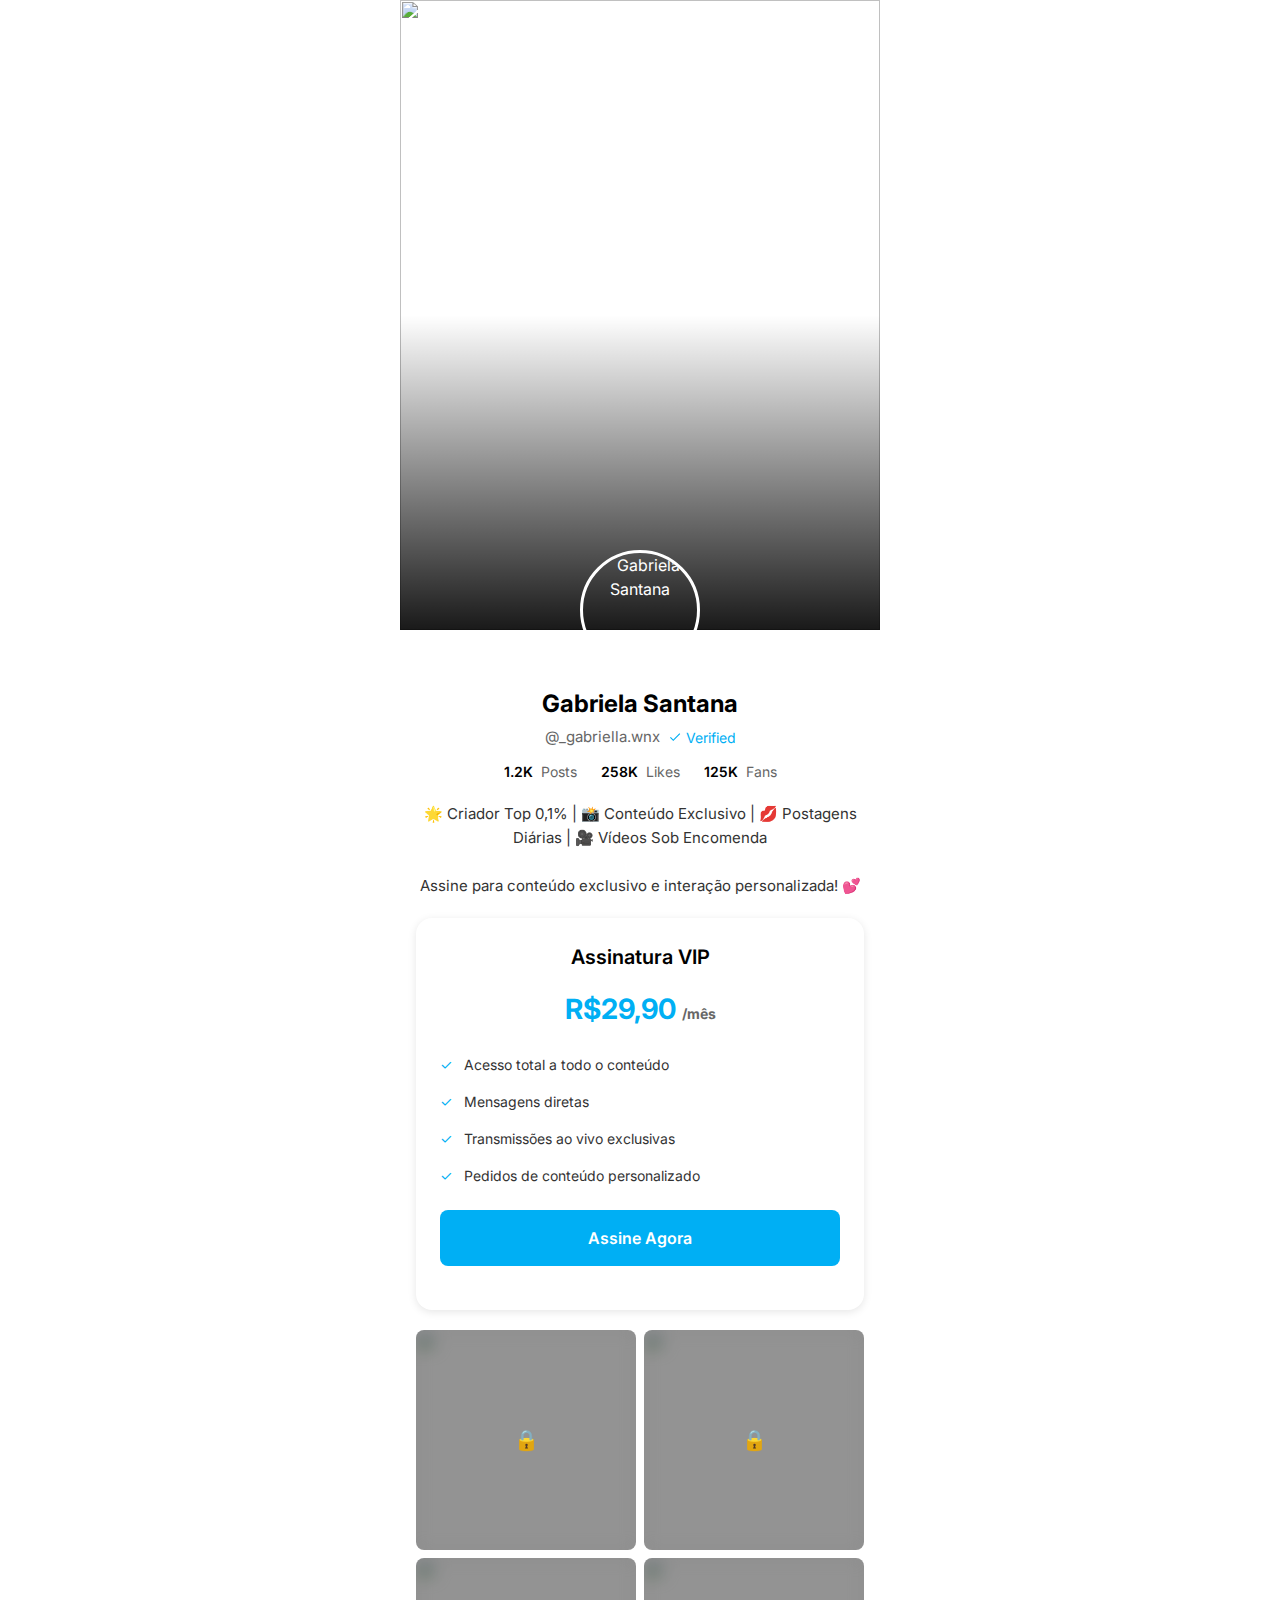
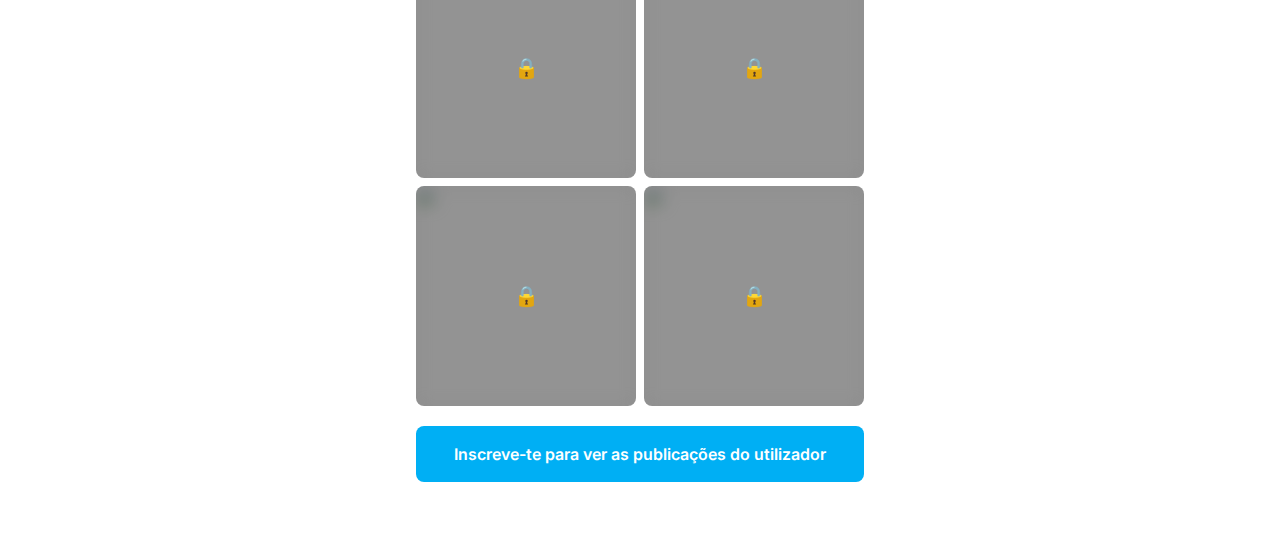
==== index.htm @ 66ccd532 "index.htm" ====
<!DOCTYPE html>
<html lang="pt-BR">
<head>
    <meta charset="UTF-8">
    <meta name="viewport" content="width=device-width, initial-scale=1.0">
    <meta name="description" content="Conteúdo exclusivo de Gabriela Santana">
    <title>Gabriela Santana | OnlyFans</title>
    
    <link rel="preconnect" href="https://fonts.googleapis.com">
    <link rel="preconnect" href="https://fonts.gstatic.com" crossorigin>
    <link href="https://fonts.googleapis.com/css2?family=Inter:wght@400;500;600;700&display=swap" rel="stylesheet">
    
    <style>
        * {
            margin: 0;
            padding: 0;
            box-sizing: border-box;
        }

        body {
            font-family: 'Inter', sans-serif;
            background: #ffffff;
            color: #ffffff;
            line-height: 1.5;
            overflow-x: hidden;
        }

        .container {
            max-width: 480px;
            margin: 0 auto;
            padding: 0;
            position: relative;
        }

        .cover-wrapper {
            position: relative;
            width: 100%;
            height: 70vh;
            overflow: hidden;
        }

        .cover-image {
            width: 100%;
            height: 100%;
            object-fit: cover;
            display: block;
        }

        .cover-gradient {
            position: absolute;
            bottom: 0;
            left: 0;
            right: 0;
            height: 50%;
            background: linear-gradient(to bottom, transparent, rgba(0,0,0,0.9));
        }

        .profile-section {
            margin-top: -80px;
            position: relative;
            padding: 0 16px;
        }

        .profile-header {
            display: flex;
            flex-direction: column;
            align-items: center;
            text-align: center;
            margin-bottom: 20px;
        }

        .profile-image {
            width: 120px;
            height: 120px;
            border-radius: 50%;
            border: 3px solid #fff;
            object-fit: cover;
            margin-bottom: 16px;
        }

        .profile-info {
            width: 100%;
        }

        .profile-name {
            font-size: 24px;
            font-weight: 700;
            margin-bottom: 4px;
            color: #000;
        }

        .profile-username {
            color: #666;
            font-size: 15px;
            display: flex;
            align-items: center;
            justify-content: center;
            gap: 8px;
            margin-bottom: 12px;
        }

        .verified-badge {
            color: #00aff4;
            display: flex;
            align-items: center;
            gap: 4px;
            font-size: 14px;
        }

        .profile-stats {
            display: flex;
            justify-content: center;
            gap: 24px;
            margin-top: 12px;
            color: #666;
            font-size: 14px;
        }

        .stat {
            display: flex;
            align-items: center;
            gap: 4px;
        }

        .stat-value {
            color: #000;
            font-weight: 600;
            margin-right: 4px;
        }

        .profile-description {
            text-align: center;
            margin: 20px 0;
            font-size: 15px;
            line-height: 1.6;
            color: #333;
        }

        .subscription-section {
            background: #fff;
            border-radius: 16px;
            padding: 24px;
            margin: 20px 0;
            box-shadow: 0 2px 8px rgba(0,0,0,0.1);
        }

        .subscription-header {
            text-align: center;
            margin-bottom: 20px;
        }

        .subscription-title {
            font-size: 20px;
            font-weight: 600;
            margin-bottom: 16px;
            color: #000;
        }

        .subscription-price {
            font-size: 28px;
            font-weight: 700;
            color: #00aff4;
        }

        .subscription-period {
            font-size: 14px;
            color: #666;
        }

        .features-list {
            margin: 24px 0;
            list-style: none;
        }

        .feature-item {
            display: flex;
            align-items: center;
            gap: 12px;
            margin-bottom: 16px;
            color: #333;
            font-size: 14px;
        }

        .feature-icon {
            color: #00aff4;
        }

        .subscribe-button {
            width: 100%;
            background: #00aff4;
            color: white;
            font-weight: 600;
            padding: 16px;
            border-radius: 8px;
            border: none;
            cursor: pointer;
            font-size: 16px;
            transition: all 0.2s;
            margin-bottom: 20px;
            text-decoration: none;
            display: inline-block;
            text-align: center;
        }

        .subscribe-button:hover {
            background: #0095d4;
        }

        .media-grid {
            display: grid;
            grid-template-columns: repeat(2, 1fr);
            gap: 8px;
            margin: 20px 0;
        }

        .media-item {
            position: relative;
            aspect-ratio: 1;
            border-radius: 8px;
            overflow: hidden;
            background: #f5f5f5;
        }

        .media-item img {
            width: 100%;
            height: 100%;
            object-fit: cover;
            filter: blur(8px);
        }

        .media-overlay {
            position: absolute;
            top: 0;
            left: 0;
            right: 0;
            bottom: 0;
            background: rgba(0,0,0,0.4);
            display: flex;
            align-items: center;
            justify-content: center;
        }

        .lock-icon {
            font-size: 20px;
            color: #ffffff;
        }

        .bottom-subscribe {
            margin: 20px 0 40px;
        }
    </style>
</head>
<body>
    <div class="container">
        <div class="cover-wrapper">
            <img src="https://i.ibb.co/3FPSBGY/IMG-20241104-070835-782.jpg" alt="" class="cover-image">
            <div class="cover-gradient"></div>
        </div>
        
        <div class="profile-section">
            <div class="profile-header">
                <img src="https://i.ibb.co/gPbP9vx/IMG-20241127-095123-100.webp" alt="Gabriela Santana" class="profile-image">
                <div class="profile-info">
                    <h1 class="profile-name">Gabriela Santana</h1>
                    <p class="profile-username">
                        @_gabriella.wnx
                        <span class="verified-badge">
                            <svg width="14" height="14" viewBox="0 0 24 24" fill="currentColor">
                                <path d="M9 16.17L4.83 12l-1.42 1.41L9 19 21 7l-1.41-1.41L9 16.17z"/>
                            </svg>
                            Verified
                        </span>
                    </p>
                    <div class="profile-stats">
                        <div class="stat">
                            <span class="stat-value">1.2K</span>
                            <span>Posts</span>
                        </div>
                        <div class="stat">
                            <span class="stat-value">258K</span>
                            <span>Likes</span>
                        </div>
                        <div class="stat">
                            <span class="stat-value">125K</span>
                            <span>Fans</span>
                        </div>
                    </div>
                </div>
            </div>

            <p class="profile-description">
                🌟 Criador Top 0,1% | 📸 Conteúdo Exclusivo | 💋 Postagens Diárias | 🎥 Vídeos Sob Encomenda
                <br><br>
                Assine para conteúdo exclusivo e interação personalizada! 💕
            </p>

            <div class="subscription-section">
                <div class="subscription-header">
                    <h2 class="subscription-title">Assinatura VIP</h2>
                    <div class="subscription-price">
                        R$29,90
                        <span class="subscription-period">/mês</span>
                    </div>
                </div>

                <ul class="features-list">
                    <li class="feature-item">
                        <span class="feature-icon">✓</span>
                        Acesso total a todo o conteúdo
                    </li>
                    <li class="feature-item">
                        <span class="feature-icon">✓</span>
                        Mensagens diretas
                    </li>
                    <li class="feature-item">
                        <span class="feature-icon">✓</span>
                        Transmissões ao vivo exclusivas
                    </li>
                    <li class="feature-item">
                        <span class="feature-icon">✓</span>
                        Pedidos de conteúdo personalizado
                    </li>
                </ul>

                <a href="https://pay.kirvano.com/eeba3c91-de80-4eec-9a55-396ccc38cf8a" class="subscribe-button">Assine Agora</a>
            </div>

            <div class="media-grid">
                <div class="media-item">
                    <img src="https://i.ibb.co/XVQtVwn/IMG-20241202-033858-531.jpg" alt="">
                    <div class="media-overlay">
                        <span class="lock-icon">🔒</span>
                    </div>
                </div>
                <div class="media-item">
                    <img src="https://i.ibb.co/9W8nZWs/IMG-20241201-152701-848.jpg" alt="">
                    <div class="media-overlay">
                        <span class="lock-icon">🔒</span>
                    </div>
                </div>
                <div class="media-item">
                    <img src="https://i.ibb.co/0qDbNf8/IMG-20241112-215554-311.jpg" alt="">
                    <div class="media-overlay">
                        <span class="lock-icon">🔒</span>
                    </div>
                </div>
                <div class="media-item">
                    <img src="https://i.ibb.co/7gFFB27/IMG-20241107-072830-158.jpg" alt="">
                    <div class="media-overlay">
                        <span class="lock-icon">🔒</span>
                    </div>
                </div>
                <div class="media-item">
                    <img src="https://i.ibb.co/1r2XWj3/Pics-by-Telegram-onlyforfan-online-151.jpg" alt="">
                    <div class="media-overlay">
                        <span class="lock-icon">🔒</span>
                    </div>
                </div>
                <div class="media-item">
                    <img src="https://i.ibb.co/g9JNLh4/Pics-by-Telegram-onlyforfan-online-63.jpg" alt="">
                    <div class="media-overlay">
                        <span class="lock-icon">🔒</span>
                    </div>
                </div>
            </div>
            
            <div class="bottom-subscribe">
                <a href="https://pay.kirvano.com/eeba3c91-de80-4eec-9a55-396ccc38cf8a" class="subscribe-button">Inscreve-te para ver as publicações do utilizador</a>
            </div>
        </div>
    </div>
</body>
</html>
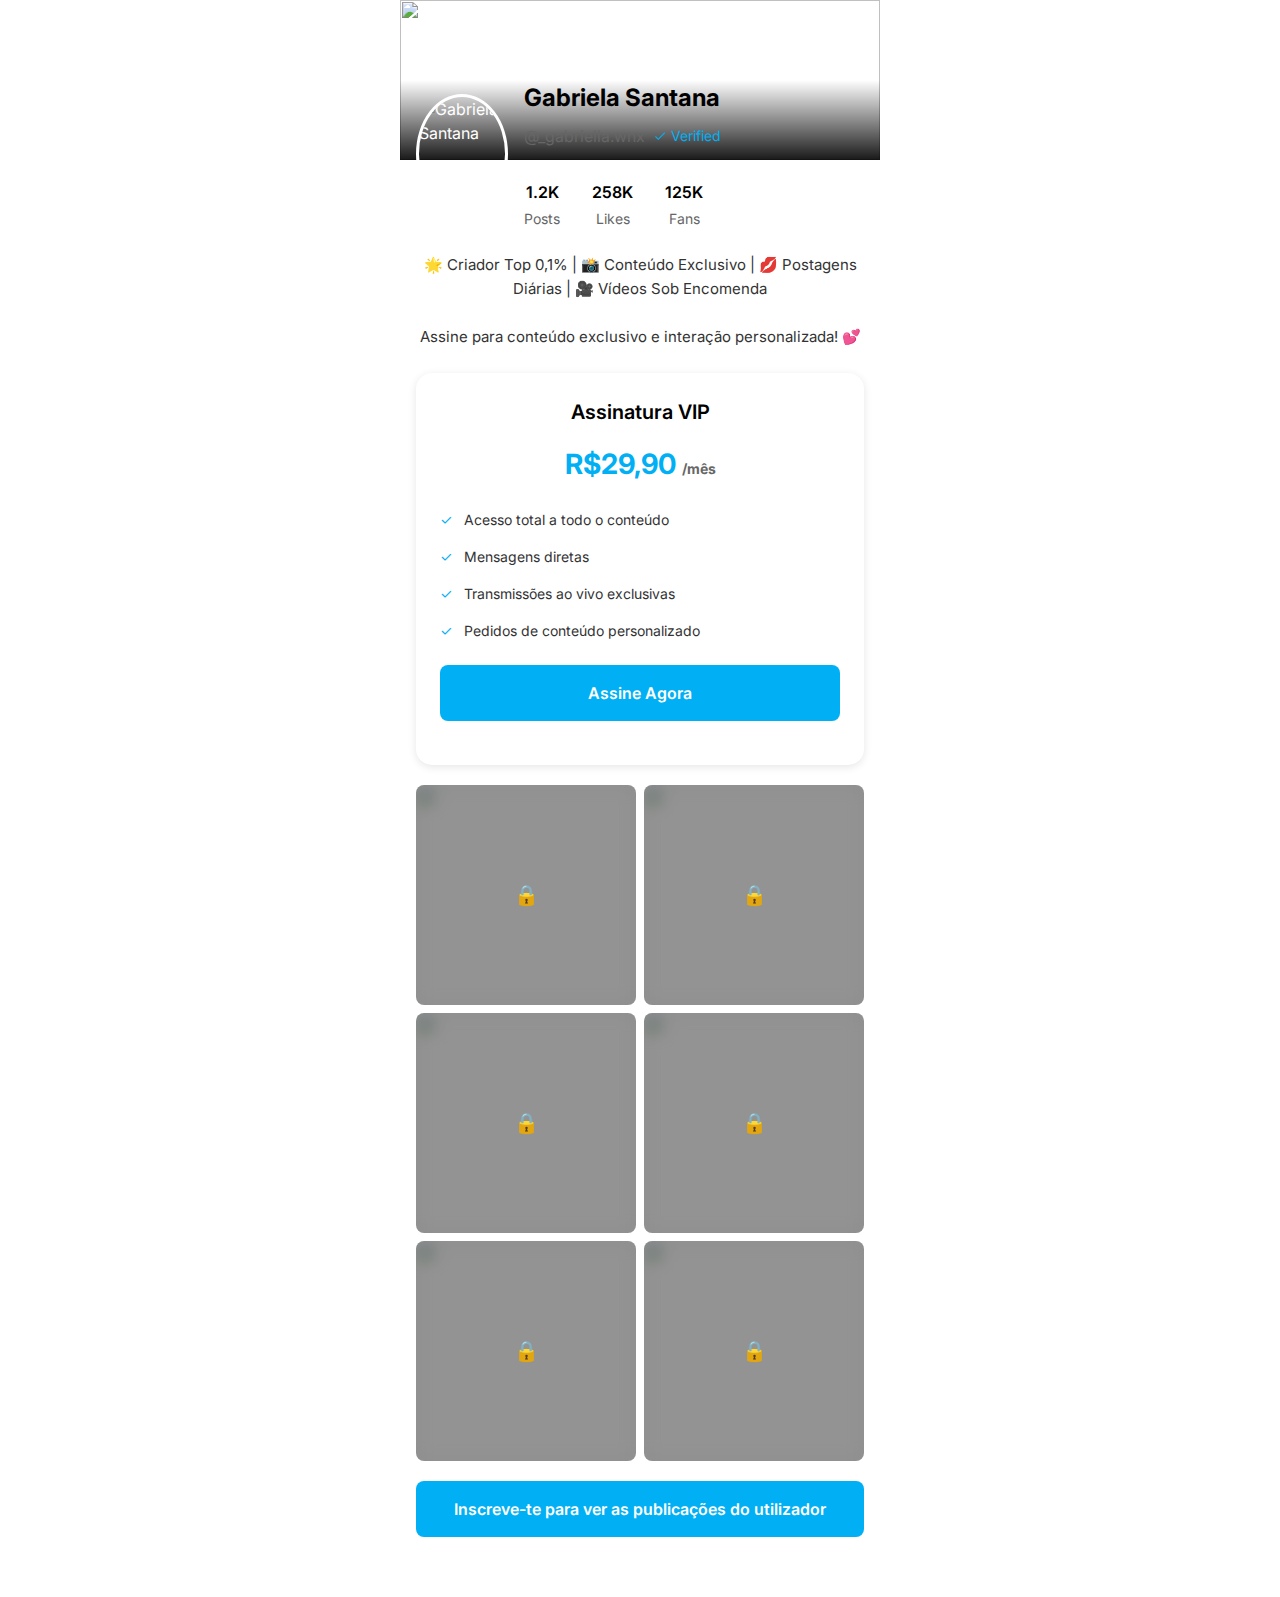
==== commit 65087425: "index.htm" ====
--- a/index.htm
+++ b/index.htm
@@ -35,11 +35,14 @@
         .cover-wrapper {
             position: relative;
             width: 100%;
-            height: 70vh;
+            padding-top: 33.33%;
             overflow: hidden;
         }
 
         .cover-image {
+            position: absolute;
+            top: 0;
+            left: 0;
             width: 100%;
             height: 100%;
             object-fit: cover;
@@ -63,10 +66,9 @@
 
         .profile-header {
             display: flex;
-            flex-direction: column;
-            align-items: center;
-            text-align: center;
+            align-items: center;
             margin-bottom: 20px;
+            gap: 16px;
         }
 
         .profile-image {
@@ -75,28 +77,29 @@
             border-radius: 50%;
             border: 3px solid #fff;
             object-fit: cover;
-            margin-bottom: 16px;
         }
 
         .profile-info {
             width: 100%;
+            display: flex;
+            flex-direction: column;
+            text-align: left;
         }
 
         .profile-name {
             font-size: 24px;
             font-weight: 700;
-            margin-bottom: 4px;
+            margin-bottom: 8px;
             color: #000;
         }
 
         .profile-username {
             color: #666;
-            font-size: 15px;
-            display: flex;
-            align-items: center;
-            justify-content: center;
+            font-size: 16px;
+            display: flex;
+            align-items: center;
             gap: 8px;
-            margin-bottom: 12px;
+            margin-bottom: 16px;
         }
 
         .verified-badge {
@@ -109,15 +112,15 @@
 
         .profile-stats {
             display: flex;
-            justify-content: center;
-            gap: 24px;
-            margin-top: 12px;
+            gap: 32px;
+            margin-top: 16px;
             color: #666;
             font-size: 14px;
         }
 
         .stat {
             display: flex;
+            flex-direction: column;
             align-items: center;
             gap: 4px;
         }
@@ -125,12 +128,12 @@
         .stat-value {
             color: #000;
             font-weight: 600;
-            margin-right: 4px;
+            font-size: 16px;
         }
 
         .profile-description {
             text-align: center;
-            margin: 20px 0;
+            margin: 24px 0;
             font-size: 15px;
             line-height: 1.6;
             color: #333;
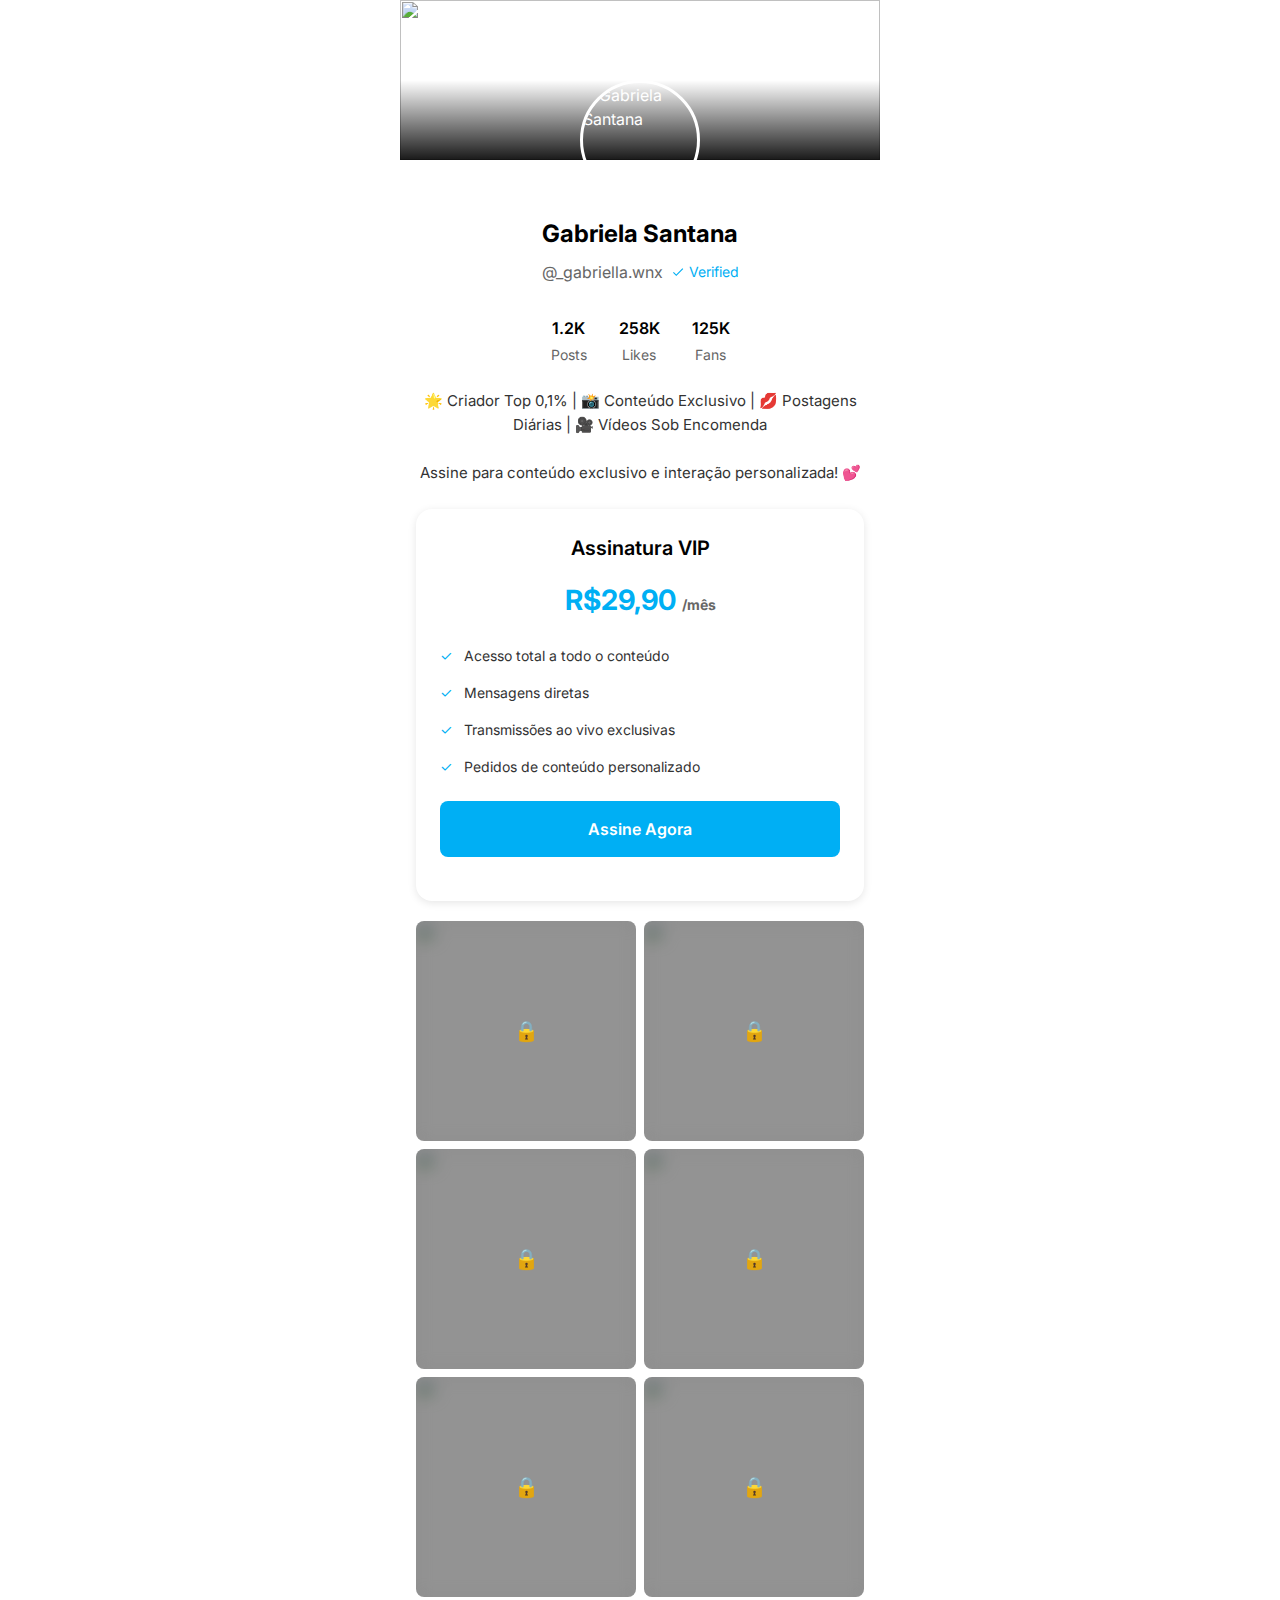
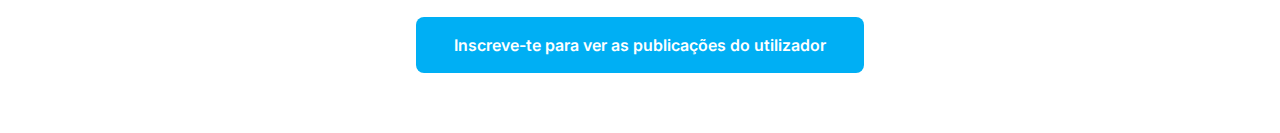
==== commit 8edf764b: "index.htm" ====
--- a/index.htm
+++ b/index.htm
@@ -66,9 +66,9 @@
 
         .profile-header {
             display: flex;
+            flex-direction: column;
             align-items: center;
             margin-bottom: 20px;
-            gap: 16px;
         }
 
         .profile-image {
@@ -77,13 +77,15 @@
             border-radius: 50%;
             border: 3px solid #fff;
             object-fit: cover;
+            margin-bottom: 16px;
         }
 
         .profile-info {
             width: 100%;
             display: flex;
             flex-direction: column;
-            text-align: left;
+            align-items: center;
+            text-align: center;
         }
 
         .profile-name {
@@ -98,6 +100,7 @@
             font-size: 16px;
             display: flex;
             align-items: center;
+            justify-content: center;
             gap: 8px;
             margin-bottom: 16px;
         }
@@ -112,10 +115,12 @@
 
         .profile-stats {
             display: flex;
+            justify-content: center;
             gap: 32px;
             margin-top: 16px;
             color: #666;
             font-size: 14px;
+            width: 100%;
         }
 
         .stat {
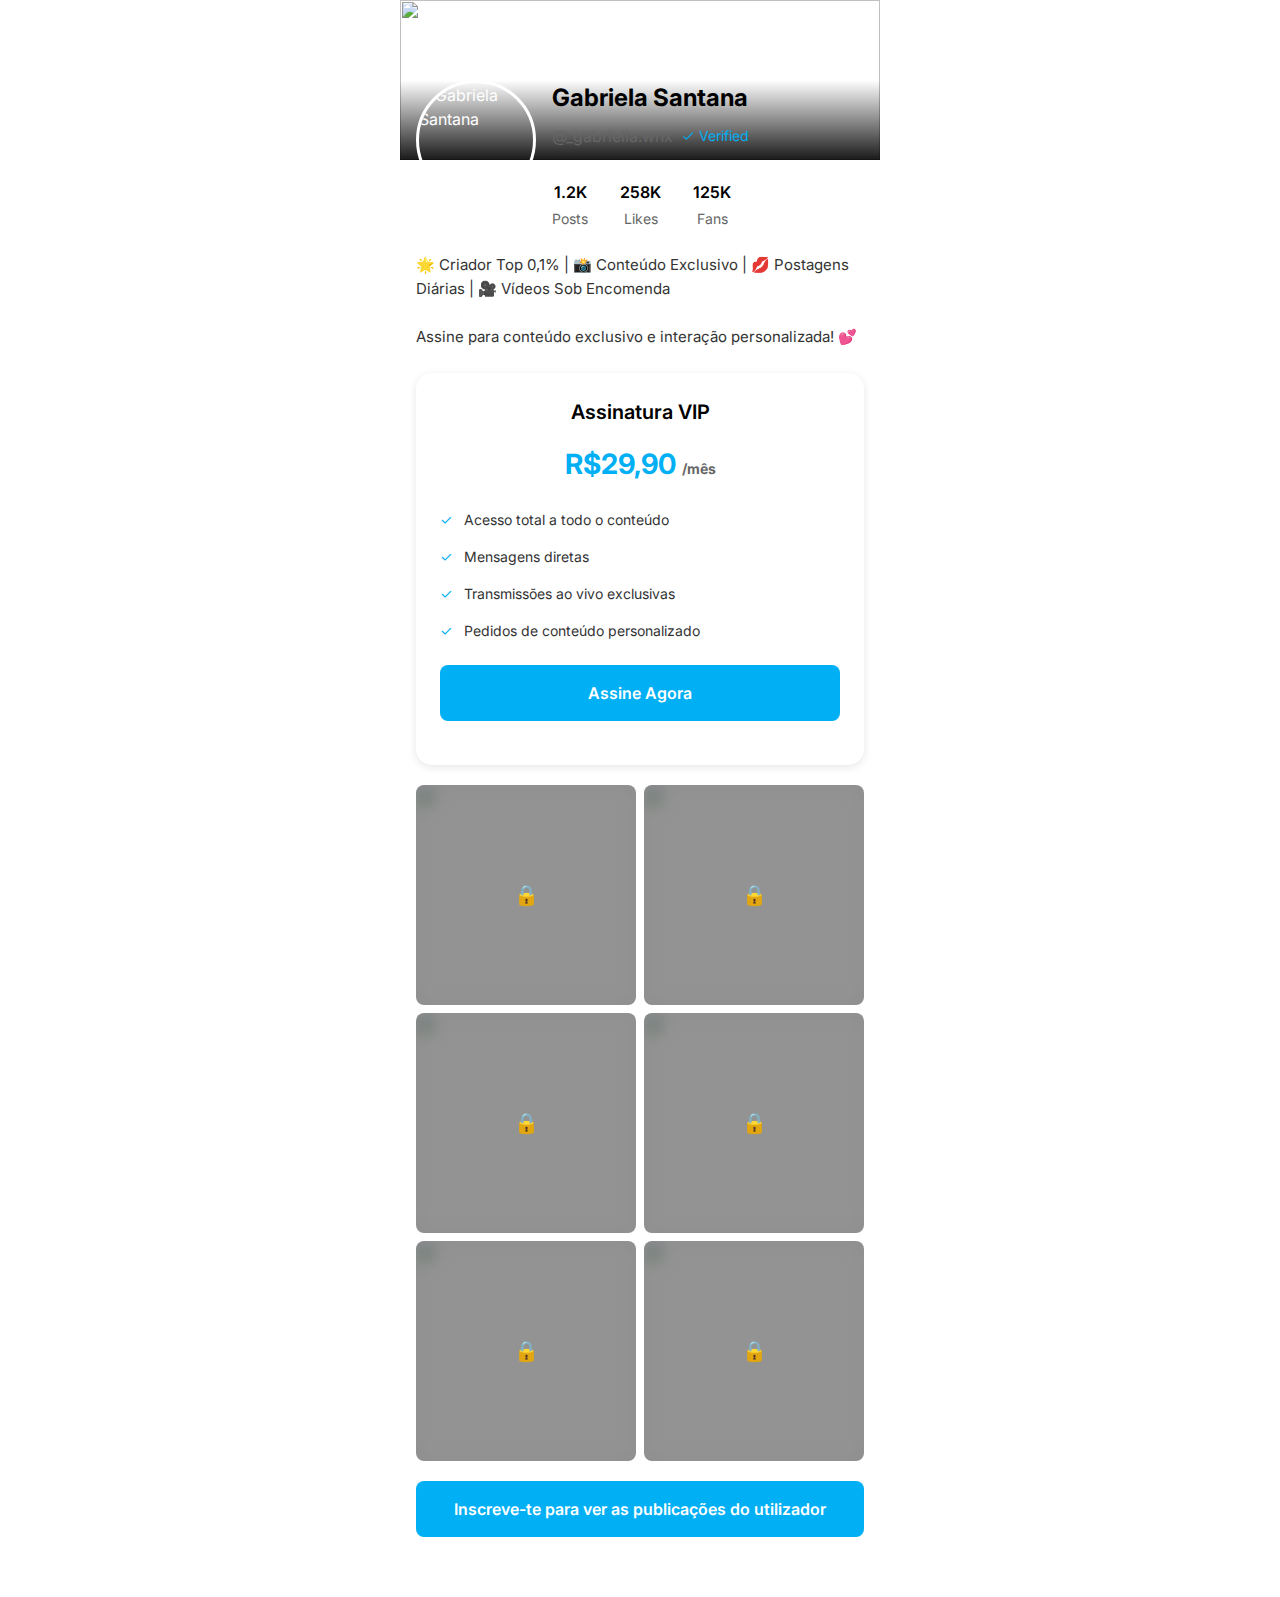
==== commit 39d61d34: "index.htm" ====
--- a/index.htm
+++ b/index.htm
@@ -66,8 +66,8 @@
 
         .profile-header {
             display: flex;
-            flex-direction: column;
-            align-items: center;
+            flex-direction: row;
+            align-items: flex-start;
             margin-bottom: 20px;
         }
 
@@ -77,15 +77,14 @@
             border-radius: 50%;
             border: 3px solid #fff;
             object-fit: cover;
-            margin-bottom: 16px;
+            margin-right: 16px;
         }
 
         .profile-info {
-            width: 100%;
             display: flex;
             flex-direction: column;
-            align-items: center;
-            text-align: center;
+            align-items: flex-start;
+            text-align: left;
         }
 
         .profile-name {
@@ -100,7 +99,7 @@
             font-size: 16px;
             display: flex;
             align-items: center;
-            justify-content: center;
+            justify-content: flex-start;
             gap: 8px;
             margin-bottom: 16px;
         }
@@ -115,7 +114,7 @@
 
         .profile-stats {
             display: flex;
-            justify-content: center;
+            justify-content: flex-start;
             gap: 32px;
             margin-top: 16px;
             color: #666;
@@ -137,7 +136,7 @@
         }
 
         .profile-description {
-            text-align: center;
+            text-align: left;
             margin: 24px 0;
             font-size: 15px;
             line-height: 1.6;
@@ -267,7 +266,10 @@
         
         <div class="profile-section">
             <div class="profile-header">
+                <!-- Foto de Perfil à Esquerda -->
                 <img src="https://i.ibb.co/gPbP9vx/IMG-20241127-095123-100.webp" alt="Gabriela Santana" class="profile-image">
+
+                <!-- Informações do Perfil à Direita e Abaixo da Foto -->
                 <div class="profile-info">
                     <h1 class="profile-name">Gabriela Santana</h1>
                     <p class="profile-username">
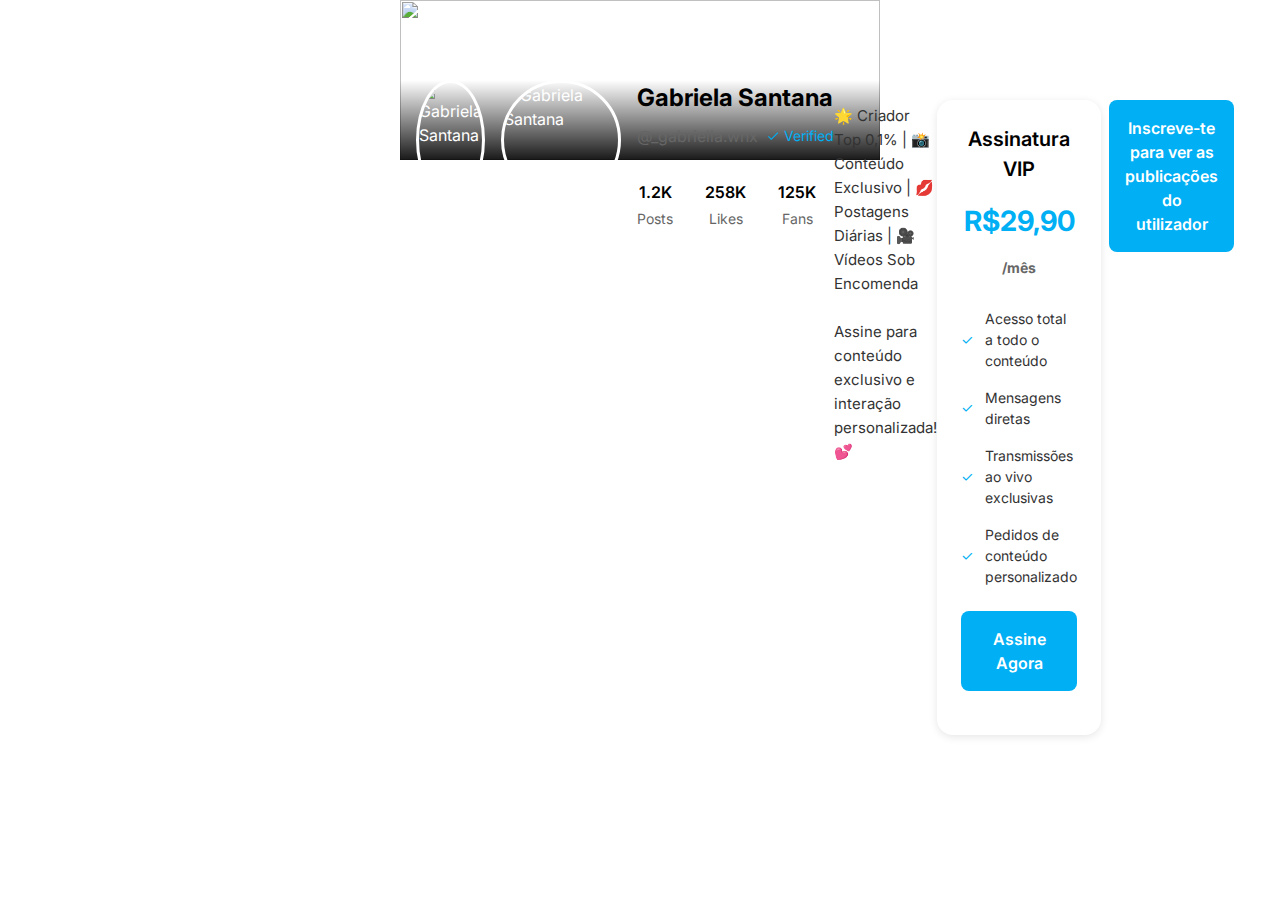
==== commit fe99987c: "index.htm" ====
--- a/index.htm
+++ b/index.htm
@@ -269,34 +269,40 @@
                 <!-- Foto de Perfil à Esquerda -->
                 <img src="https://i.ibb.co/gPbP9vx/IMG-20241127-095123-100.webp" alt="Gabriela Santana" class="profile-image">
 
-                <!-- Informações do Perfil à Direita e Abaixo da Foto -->
-                <div class="profile-info">
-                    <h1 class="profile-name">Gabriela Santana</h1>
-                    <p class="profile-username">
-                        @_gabriella.wnx
-                        <span class="verified-badge">
-                            <svg width="14" height="14" viewBox="0 0 24 24" fill="currentColor">
-                                <path d="M9 16.17L4.83 12l-1.42 1.41L9 19 21 7l-1.41-1.41L9 16.17z"/>
-                            </svg>
-                            Verified
-                        </span>
-                    </p>
-                    <div class="profile-stats">
-                        <div class="stat">
-                            <span class="stat-value">1.2K</span>
-                            <span>Posts</span>
-                        </div>
-                        <div class="stat">
-                            <span class="stat-value">258K</span>
-                            <span>Likes</span>
-                        </div>
-                        <div class="stat">
-                            <span class="stat-value">125K</span>
-                            <span>Fans</span>
-                        </div>
-                    </div>
-                </div>
-            </div>
+                <!-- Informações do Perfil à Esquerda e Abaixo da Foto de Perfil -->
+<div class="profile-header">
+    <!-- Foto de Perfil à Esquerda -->
+    <img src="https://i.ibb.co/gPbP9vx/IMG-20241127-095123-100.webp" alt="Gabriela Santana" class="profile-image">
+
+    <!-- Informações do Perfil Abaixo da Foto -->
+    <div class="profile-info">
+        <h1 class="profile-name">Gabriela Santana</h1>
+        <p class="profile-username">
+            @_gabriella.wnx
+            <span class="verified-badge">
+                <svg width="14" height="14" viewBox="0 0 24 24" fill="currentColor">
+                    <path d="M9 16.17L4.83 12l-1.42 1.41L9 19 21 7l-1.41-1.41L9 16.17z"/>
+                </svg>
+                Verified
+            </span>
+        </p>
+        <div class="profile-stats">
+            <div class="stat">
+                <span class="stat-value">1.2K</span>
+                <span>Posts</span>
+            </div>
+            <div class="stat">
+                <span class="stat-value">258K</span>
+                <span>Likes</span>
+            </div>
+            <div class="stat">
+                <span class="stat-value">125K</span>
+                <span>Fans</span>
+            </div>
+        </div>
+    </div>
+</div>
+
 
             <p class="profile-description">
                 🌟 Criador Top 0,1% | 📸 Conteúdo Exclusivo | 💋 Postagens Diárias | 🎥 Vídeos Sob Encomenda
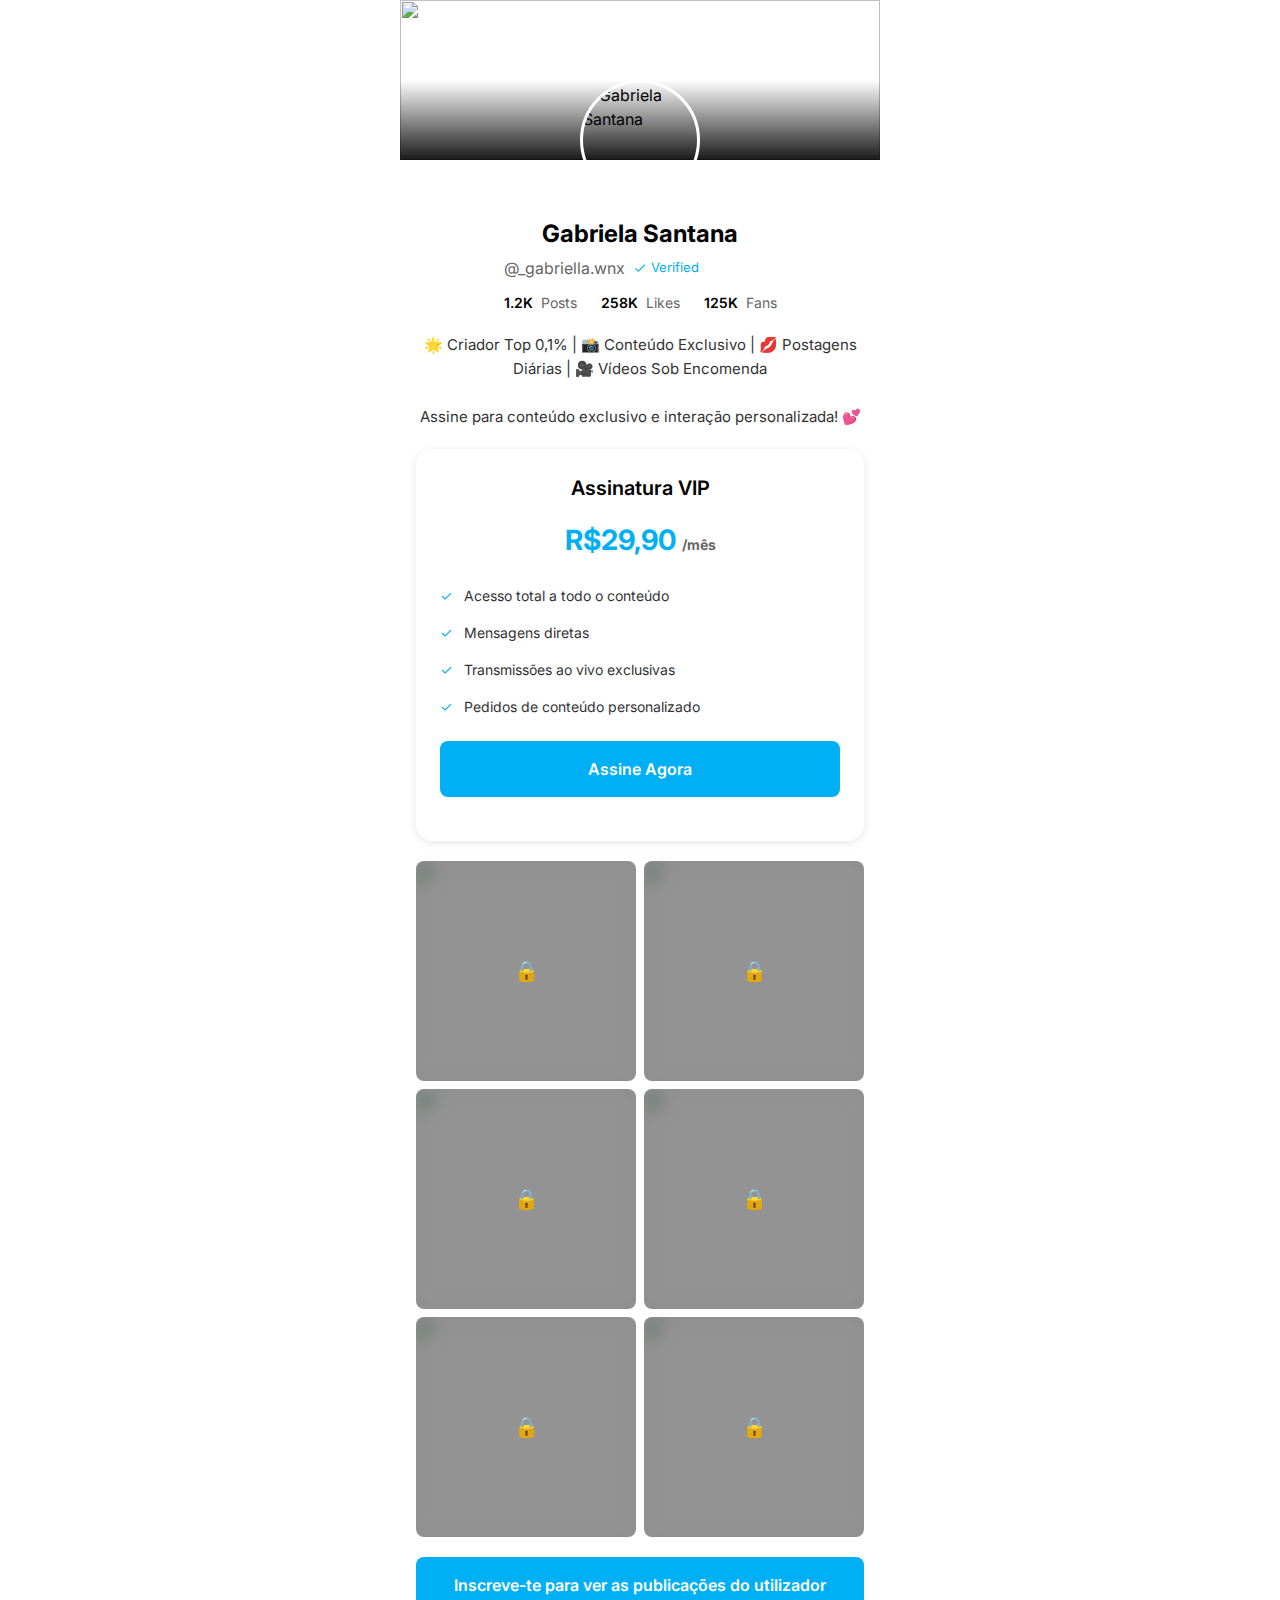
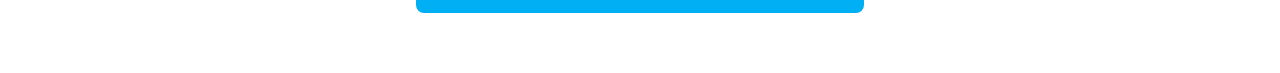
==== commit 702809d4: "index.htm" ====
--- a/index.htm
+++ b/index.htm
@@ -20,7 +20,7 @@
         body {
             font-family: 'Inter', sans-serif;
             background: #ffffff;
-            color: #ffffff;
+            color: #000;
             line-height: 1.5;
             overflow-x: hidden;
         }
@@ -66,8 +66,8 @@
 
         .profile-header {
             display: flex;
-            flex-direction: row;
-            align-items: flex-start;
+            flex-direction: column;
+            align-items: center;
             margin-bottom: 20px;
         }
 
@@ -77,20 +77,17 @@
             border-radius: 50%;
             border: 3px solid #fff;
             object-fit: cover;
-            margin-right: 16px;
+            margin-bottom: 16px; /* Espaço entre a imagem e as informações */
         }
 
         .profile-info {
-            display: flex;
-            flex-direction: column;
-            align-items: flex-start;
-            text-align: left;
+            text-align: center;
         }
 
         .profile-name {
             font-size: 24px;
             font-weight: 700;
-            margin-bottom: 8px;
+            margin-bottom: 4px;
             color: #000;
         }
 
@@ -99,9 +96,8 @@
             font-size: 16px;
             display: flex;
             align-items: center;
-            justify-content: flex-start;
             gap: 8px;
-            margin-bottom: 16px;
+            margin-bottom: 12px;
         }
 
         .verified-badge {
@@ -109,22 +105,20 @@
             display: flex;
             align-items: center;
             gap: 4px;
-            font-size: 14px;
+            font-size: 13px;
         }
 
         .profile-stats {
             display: flex;
-            justify-content: flex-start;
-            gap: 32px;
-            margin-top: 16px;
+            justify-content: center;
+            gap: 24px;
+            margin-top: 12px;
             color: #666;
             font-size: 14px;
-            width: 100%;
         }
 
         .stat {
             display: flex;
-            flex-direction: column;
             align-items: center;
             gap: 4px;
         }
@@ -132,12 +126,12 @@
         .stat-value {
             color: #000;
             font-weight: 600;
-            font-size: 16px;
+            margin-right: 4px;
         }
 
         .profile-description {
-            text-align: left;
-            margin: 24px 0;
+            text-align: center;
+            margin: 20px 0;
             font-size: 15px;
             line-height: 1.6;
             color: #333;
@@ -266,43 +260,34 @@
         
         <div class="profile-section">
             <div class="profile-header">
-                <!-- Foto de Perfil à Esquerda -->
                 <img src="https://i.ibb.co/gPbP9vx/IMG-20241127-095123-100.webp" alt="Gabriela Santana" class="profile-image">
-
-                <!-- Informações do Perfil à Esquerda e Abaixo da Foto de Perfil -->
-<div class="profile-header">
-    <!-- Foto de Perfil à Esquerda -->
-    <img src="https://i.ibb.co/gPbP9vx/IMG-20241127-095123-100.webp" alt="Gabriela Santana" class="profile-image">
-
-    <!-- Informações do Perfil Abaixo da Foto -->
-    <div class="profile-info">
-        <h1 class="profile-name">Gabriela Santana</h1>
-        <p class="profile-username">
-            @_gabriella.wnx
-            <span class="verified-badge">
-                <svg width="14" height="14" viewBox="0 0 24 24" fill="currentColor">
-                    <path d="M9 16.17L4.83 12l-1.42 1.41L9 19 21 7l-1.41-1.41L9 16.17z"/>
-                </svg>
-                Verified
-            </span>
-        </p>
-        <div class="profile-stats">
-            <div class="stat">
-                <span class="stat-value">1.2K</span>
-                <span>Posts</span>
+                <div class="profile-info">
+                    <h1 class="profile-name">Gabriela Santana</h1>
+                    <p class="profile-username">
+                        @_gabriella.wnx
+                        <span class="verified-badge">
+                            <svg width="14" height="14" viewBox="0 0 24 24" fill="currentColor">
+                                <path d="M9 16.17L4.83 12l-1.42 1.41L9 19 21 7l-1.41-1.41L9 16.17z"/>
+                            </svg>
+                            Verified
+                        </span>
+                    </p>
+                    <div class="profile-stats">
+                        <div class="stat">
+                            <span class="stat-value">1.2K</span>
+                            <span>Posts</span>
+                        </div>
+                        <div class="stat">
+                            <span class="stat-value">258K</span>
+                            <span>Likes</span>
+                        </div>
+                        <div class="stat">
+                            <span class="stat-value">125K</span>
+                            <span>Fans</span>
+                        </div>
+                    </div>
+                </div>
             </div>
-            <div class="stat">
-                <span class="stat-value">258K</span>
-                <span>Likes</span>
-            </div>
-            <div class="stat">
-                <span class="stat-value">125K</span>
-                <span>Fans</span>
-            </div>
-        </div>
-    </div>
-</div>
-
 
             <p class="profile-description">
                 🌟 Criador Top 0,1% | 📸 Conteúdo Exclusivo | 💋 Postagens Diárias | 🎥 Vídeos Sob Encomenda
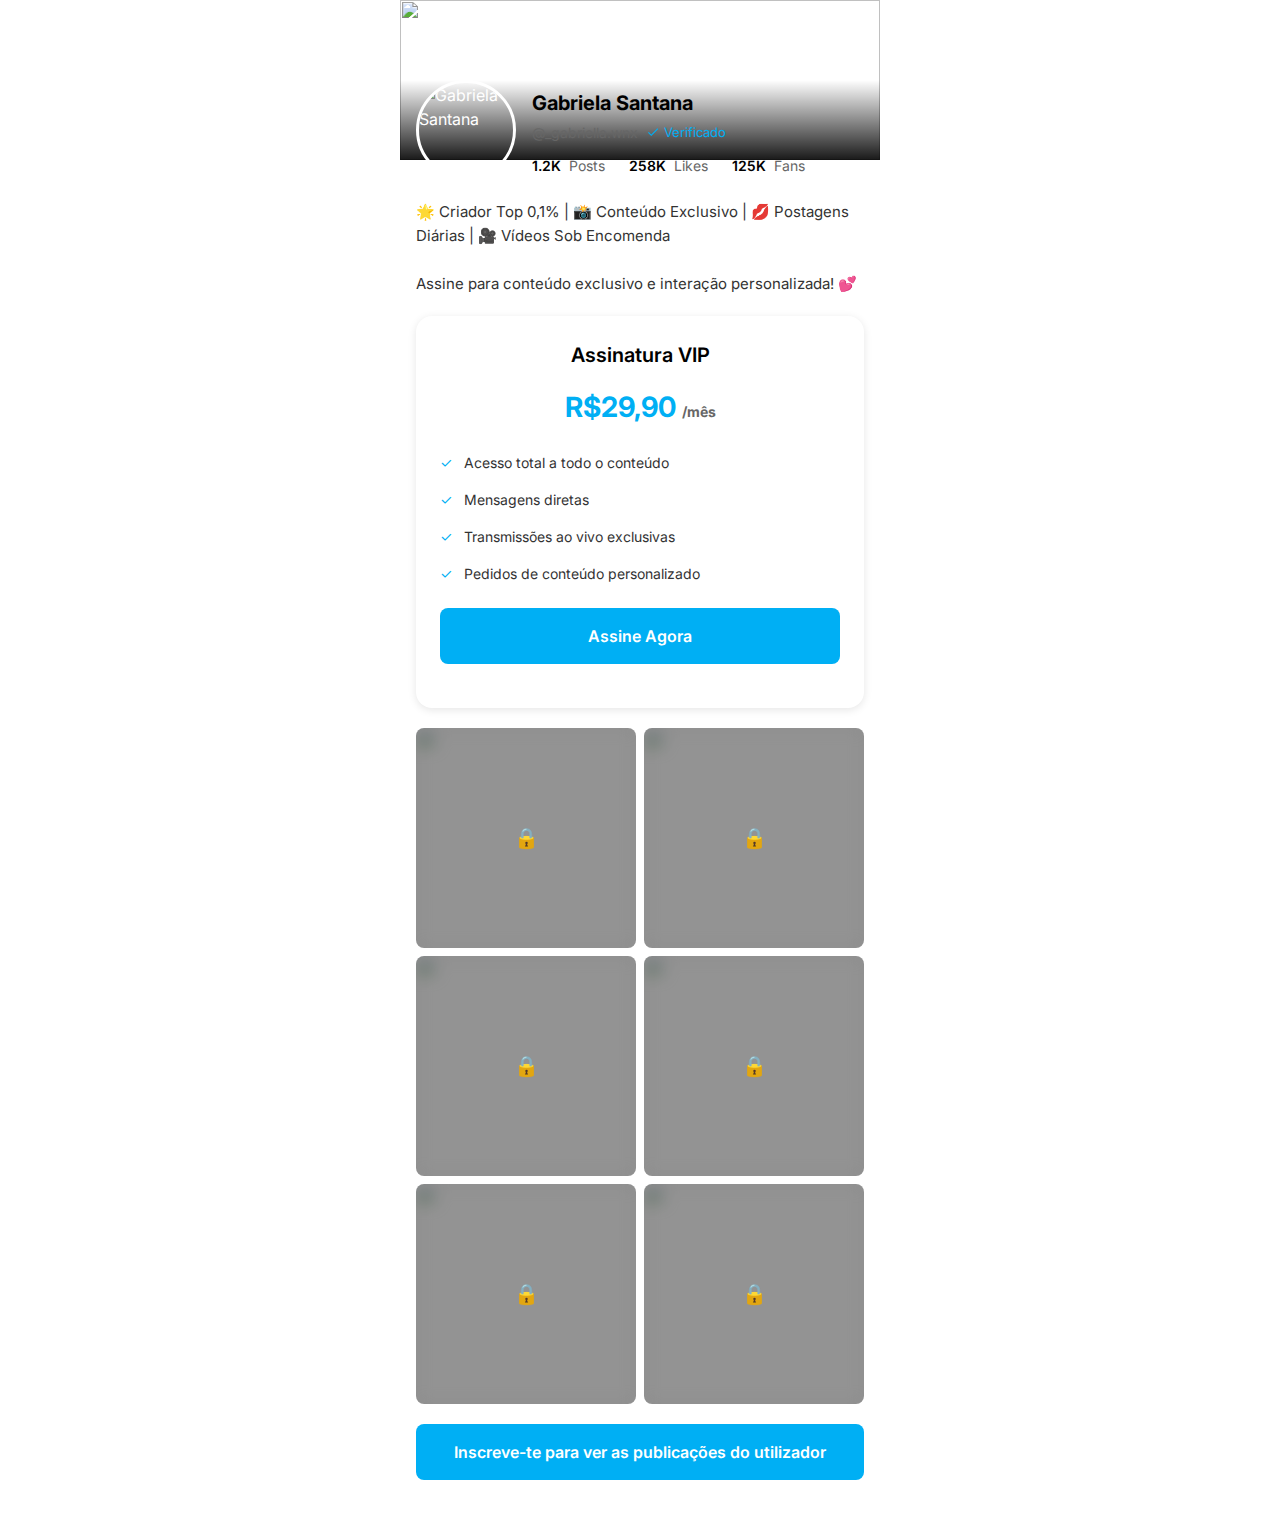
==== commit 0bd4f4b2: "index.htm" ====
--- a/index.htm
+++ b/index.htm
@@ -20,7 +20,7 @@
         body {
             font-family: 'Inter', sans-serif;
             background: #ffffff;
-            color: #000;
+            color: #ffffff;
             line-height: 1.5;
             overflow-x: hidden;
         }
@@ -66,26 +66,29 @@
 
         .profile-header {
             display: flex;
-            flex-direction: column;
-            align-items: center;
+            flex-direction: row;
+            align-items: flex-start;
+            gap: 16px;
             margin-bottom: 20px;
         }
 
         .profile-image {
-            width: 120px;
-            height: 120px;
+            width: 100px;
+            height: 100px;
             border-radius: 50%;
             border: 3px solid #fff;
             object-fit: cover;
-            margin-bottom: 16px; /* Espaço entre a imagem e as informações */
+            flex-shrink: 0;
         }
 
         .profile-info {
-            text-align: center;
+            flex: 1;
+            text-align: left;
+            padding-top: 8px;
         }
 
         .profile-name {
-            font-size: 24px;
+            font-size: 20px;
             font-weight: 700;
             margin-bottom: 4px;
             color: #000;
@@ -93,7 +96,7 @@
 
         .profile-username {
             color: #666;
-            font-size: 16px;
+            font-size: 14px;
             display: flex;
             align-items: center;
             gap: 8px;
@@ -110,7 +113,6 @@
 
         .profile-stats {
             display: flex;
-            justify-content: center;
             gap: 24px;
             margin-top: 12px;
             color: #666;
@@ -130,7 +132,7 @@
         }
 
         .profile-description {
-            text-align: center;
+            text-align: left;
             margin: 20px 0;
             font-size: 15px;
             line-height: 1.6;
@@ -269,7 +271,7 @@
                             <svg width="14" height="14" viewBox="0 0 24 24" fill="currentColor">
                                 <path d="M9 16.17L4.83 12l-1.42 1.41L9 19 21 7l-1.41-1.41L9 16.17z"/>
                             </svg>
-                            Verified
+                            Verificado
                         </span>
                     </p>
                     <div class="profile-stats">
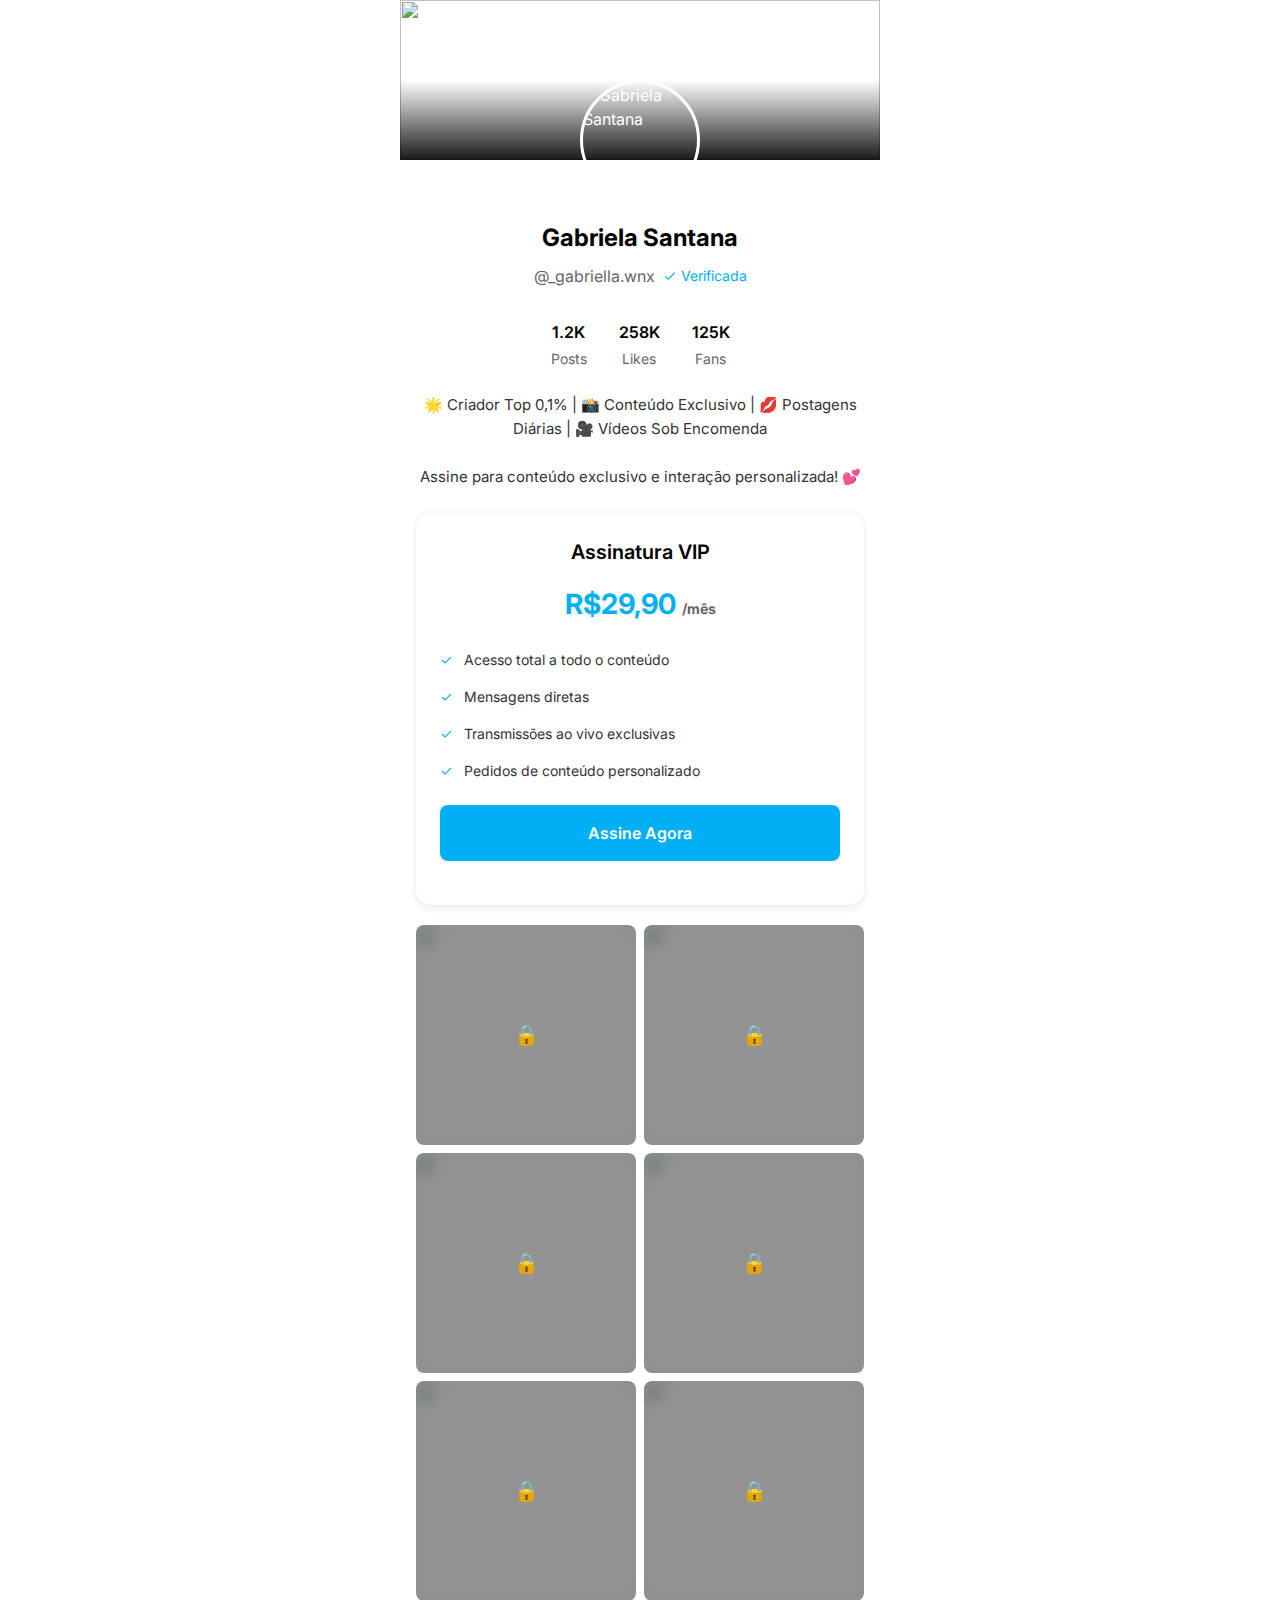
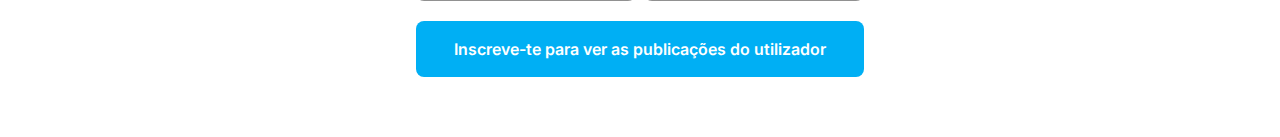
==== commit f00c6458: "index.htm" ====
--- a/index.htm
+++ b/index.htm
@@ -66,41 +66,46 @@
 
         .profile-header {
             display: flex;
-            flex-direction: row;
-            align-items: flex-start;
-            gap: 16px;
+            flex-direction: column;
+            align-items: center;
             margin-bottom: 20px;
         }
 
         .profile-image {
-            width: 100px;
-            height: 100px;
+            width: 120px;
+            height: 120px;
             border-radius: 50%;
             border: 3px solid #fff;
             object-fit: cover;
-            flex-shrink: 0;
+            margin-bottom: 20px;
         }
 
         .profile-info {
-            flex: 1;
-            text-align: left;
-            padding-top: 8px;
+            width: 100%;
+            display: flex;
+            flex-direction: column;
+            align-items: center;
+            text-align: center;
         }
 
         .profile-name {
-            font-size: 20px;
+            font-size: 24px;
             font-weight: 700;
-            margin-bottom: 4px;
+            margin-bottom: 8px;
             color: #000;
+            width: 100%;
+            text-align: center;
         }
 
         .profile-username {
             color: #666;
-            font-size: 14px;
-            display: flex;
-            align-items: center;
+            font-size: 16px;
+            display: flex;
+            align-items: center;
+            justify-content: center;
             gap: 8px;
-            margin-bottom: 12px;
+            margin-bottom: 16px;
+            width: 100%;
         }
 
         .verified-badge {
@@ -108,19 +113,22 @@
             display: flex;
             align-items: center;
             gap: 4px;
-            font-size: 13px;
+            font-size: 14px;
         }
 
         .profile-stats {
             display: flex;
-            gap: 24px;
-            margin-top: 12px;
+            justify-content: center;
+            gap: 32px;
+            margin-top: 16px;
             color: #666;
             font-size: 14px;
+            width: 100%;
         }
 
         .stat {
             display: flex;
+            flex-direction: column;
             align-items: center;
             gap: 4px;
         }
@@ -128,12 +136,12 @@
         .stat-value {
             color: #000;
             font-weight: 600;
-            margin-right: 4px;
+            font-size: 16px;
         }
 
         .profile-description {
-            text-align: left;
-            margin: 20px 0;
+            text-align: center;
+            margin: 24px 0;
             font-size: 15px;
             line-height: 1.6;
             color: #333;
@@ -271,7 +279,7 @@
                             <svg width="14" height="14" viewBox="0 0 24 24" fill="currentColor">
                                 <path d="M9 16.17L4.83 12l-1.42 1.41L9 19 21 7l-1.41-1.41L9 16.17z"/>
                             </svg>
-                            Verificado
+                            Verificada
                         </span>
                     </p>
                     <div class="profile-stats">
